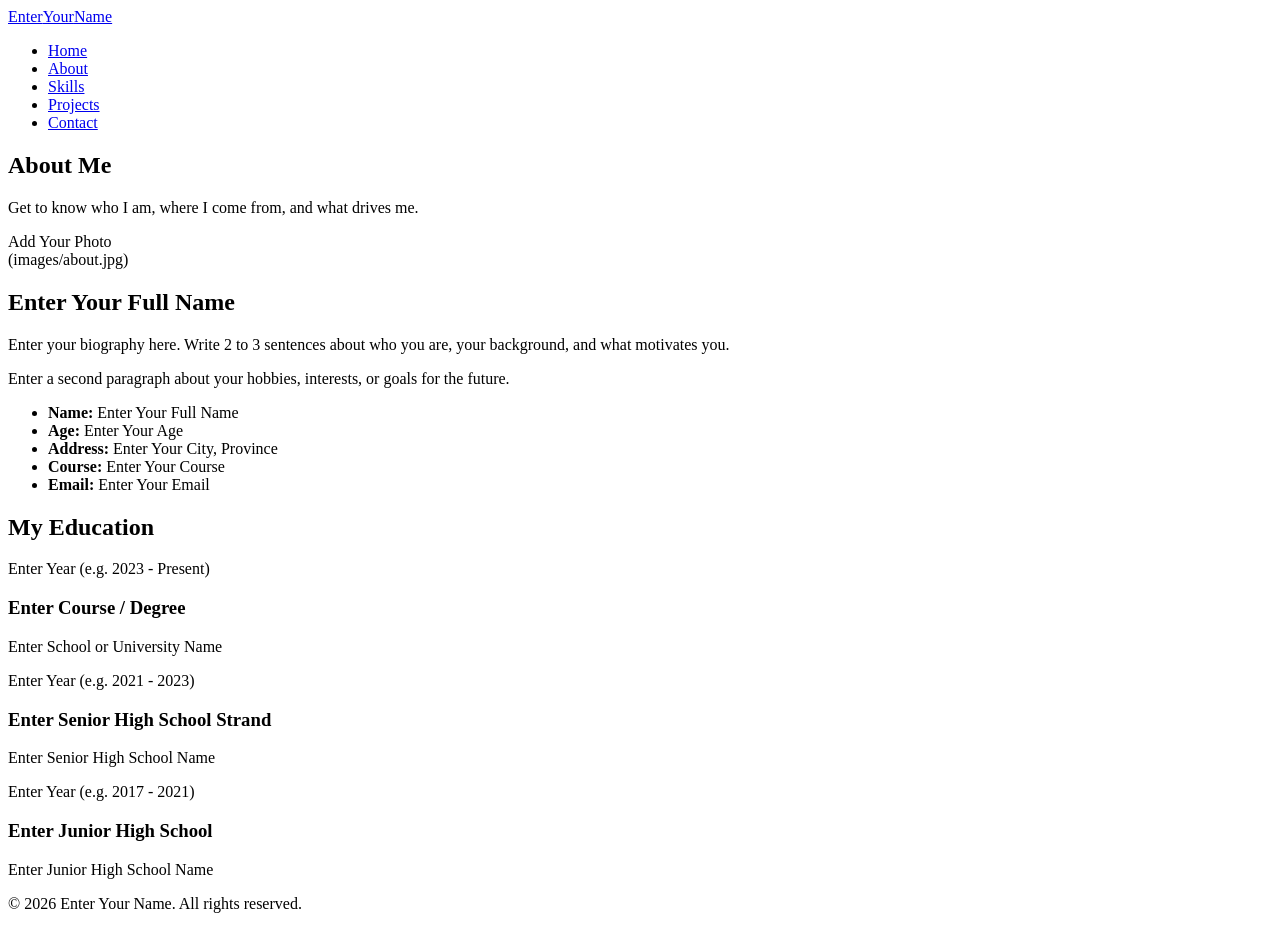
==== about.html @ 58ec13a2 "Add files via upload" ====
<!DOCTYPE html>
<html lang="en">
<head>
  <meta charset="UTF-8">
  <meta name="viewport" content="width=device-width, initial-scale=1.0">
  <meta name="description" content="About Enter Your Name">
  <title>About | Enter Your Name</title>
  <link rel="stylesheet" href="css/style.css">
</head>
<body>

  <!-- NAVIGATION -->
  <header class="navbar">
    <div class="container nav-inner">
      <a href="index.html" class="logo">Enter<span>Your</span>Name</a>
      <nav>
        <ul class="nav-links">
          <li><a href="index.html">Home</a></li>
          <li><a href="about.html" class="active">About</a></li>
          <li><a href="skills.html">Skills</a></li>
          <li><a href="projects.html">Projects</a></li>
          <li><a href="contact.html">Contact</a></li>
        </ul>
      </nav>
    </div>
  </header>

  <!-- PAGE HEADER -->
  <section class="page-header container">
    <h1>About <span>Me</span></h1>
    <p>Get to know who I am, where I come from, and what drives me.</p>
  </section>

  <!-- ABOUT CONTENT -->
  <section class="section">
    <div class="container about-grid">
      <!-- Replace with: <img src="images/about.jpg" alt="Enter Your Name"> -->
      <div class="photo-placeholder">Add Your Photo<br>(images/about.jpg)</div>

      <div class="about-text">
        <h2>Enter Your Full Name</h2>
        <p>
          Enter your biography here. Write 2 to 3 sentences about who you are,
          your background, and what motivates you.
        </p>
        <p>
          Enter a second paragraph about your hobbies, interests, or goals for
          the future.
        </p>

        <ul class="info-list">
          <li><strong>Name:</strong> Enter Your Full Name</li>
          <li><strong>Age:</strong> Enter Your Age</li>
          <li><strong>Address:</strong> Enter Your City, Province</li>
          <li><strong>Course:</strong> Enter Your Course</li>
          <li><strong>Email:</strong> Enter Your Email</li>
        </ul>
      </div>
    </div>
  </section>

  <!-- EDUCATION -->
  <section class="section">
    <div class="container">
      <h2 class="section-title">My <span>Education</span></h2>
      <div class="timeline">
        <div class="timeline-item">
          <span>Enter Year (e.g. 2023 - Present)</span>
          <h3>Enter Course / Degree</h3>
          <p>Enter School or University Name</p>
        </div>
        <div class="timeline-item">
          <span>Enter Year (e.g. 2021 - 2023)</span>
          <h3>Enter Senior High School Strand</h3>
          <p>Enter Senior High School Name</p>
        </div>
        <div class="timeline-item">
          <span>Enter Year (e.g. 2017 - 2021)</span>
          <h3>Enter Junior High School</h3>
          <p>Enter Junior High School Name</p>
        </div>
      </div>
    </div>
  </section>

  <footer class="footer">
    <p>&copy; 2026 Enter Your Name. All rights reserved.</p>
  </footer>

</body>
</html>
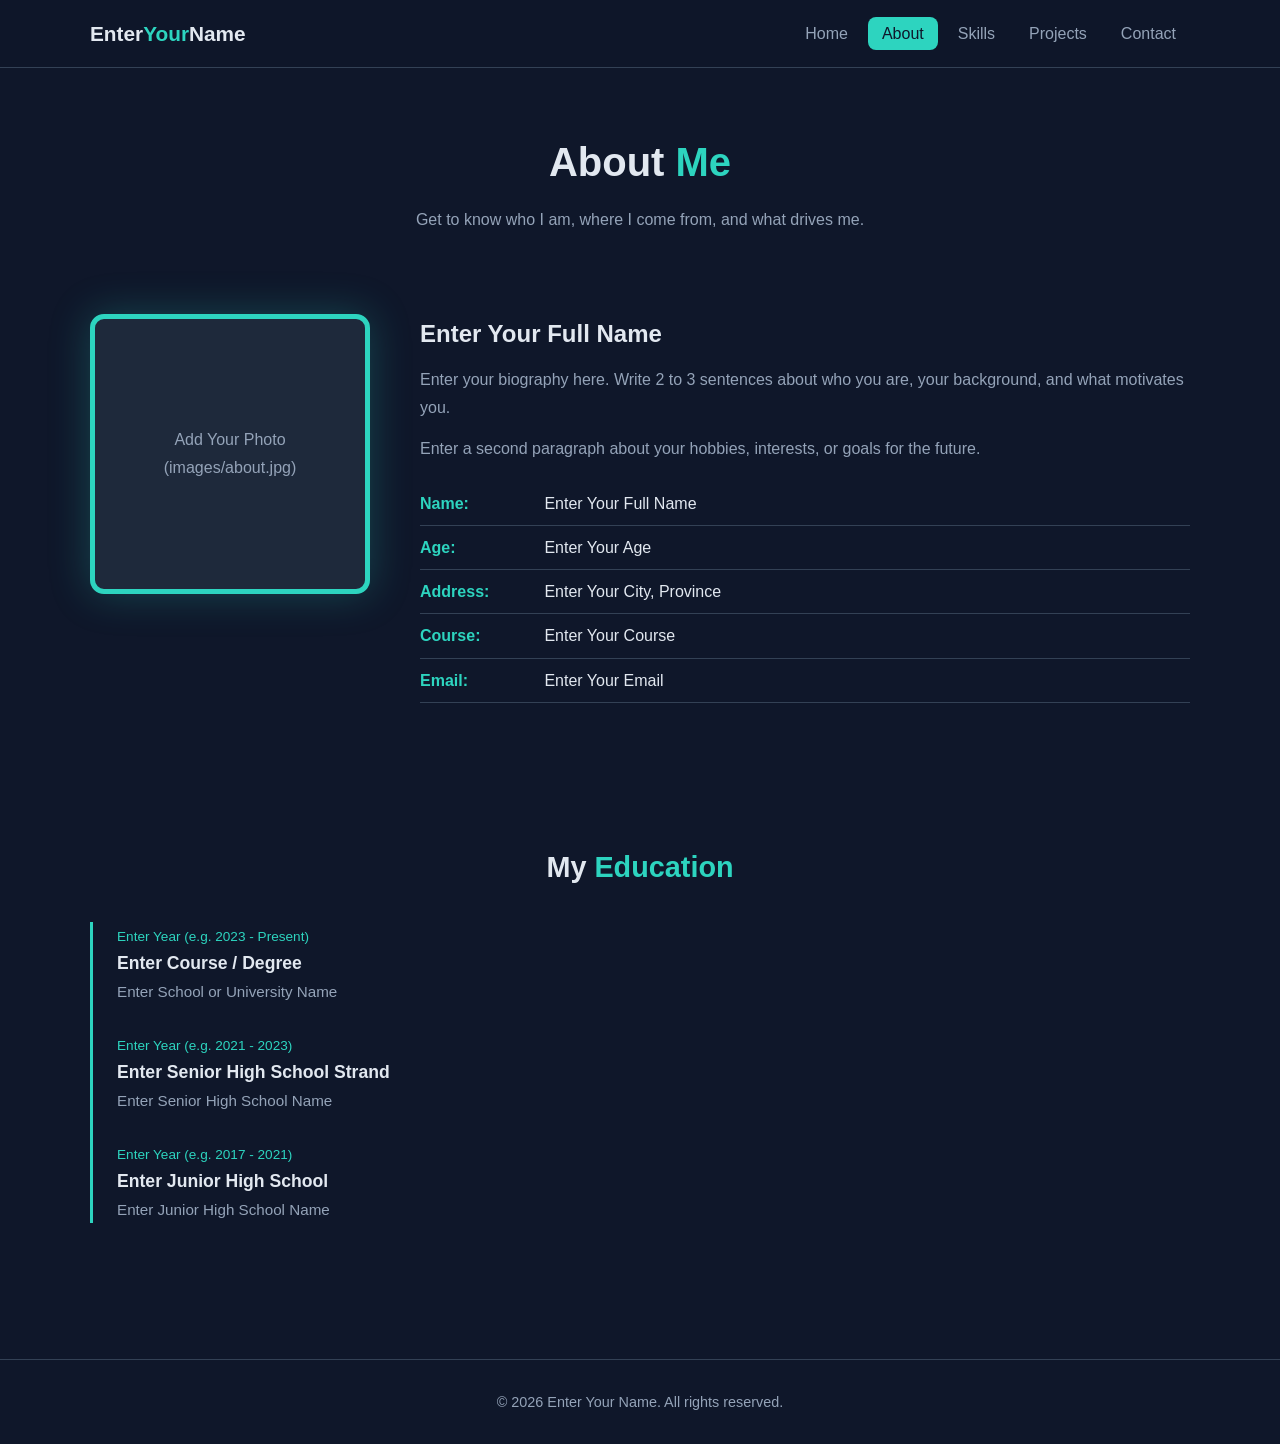
==== commit 974ca34f: "Fix stylesheet link path in about.html" ====
--- a/about.html
+++ b/about.html
@@ -5,7 +5,7 @@
   <meta name="viewport" content="width=device-width, initial-scale=1.0">
   <meta name="description" content="About Enter Your Name">
   <title>About | Enter Your Name</title>
-  <link rel="stylesheet" href="css/style.css">
+  <link rel="stylesheet" href="style.css">
 </head>
 <body>
 
--- a/style.css
+++ b/style.css
@@ -0,0 +1,541 @@
+/* =========================================================
+   PORTFOLIO STYLESHEET
+   Sections:
+   1. Variables (change colors here!)
+   2. Reset & base
+   3. Navigation
+   4. Buttons
+   5. Hero (home page)
+   6. Sections & headings
+   7. Cards (skills, projects)
+   8. About page
+   9. Contact page
+   10. Footer
+   11. Responsive (tablet & mobile)
+   ========================================================= */
+
+
+/* 1. VARIABLES -------------------------------------------- */
+:root {
+  --bg: #0f172a;          /* page background */
+  --bg-card: #1e293b;     /* cards / panels */
+  --text: #e2e8f0;        /* main text */
+  --text-muted: #94a3b8;  /* softer text */
+  --accent: #2dd4bf;      /* highlight color (teal) */
+  --accent-dark: #14b8a6; /* hover color */
+  --border: #334155;
+  --radius: 14px;
+  --max-width: 1100px;
+}
+
+
+/* 2. RESET & BASE ----------------------------------------- */
+* {
+  margin: 0;
+  padding: 0;
+  box-sizing: border-box;
+}
+
+html {
+  scroll-behavior: smooth;
+}
+
+body {
+  font-family: "Segoe UI", Tahoma, Geneva, Verdana, sans-serif;
+  background: var(--bg);
+  color: var(--text);
+  line-height: 1.7;
+}
+
+img {
+  max-width: 100%;
+  display: block;
+}
+
+a {
+  color: var(--accent);
+  text-decoration: none;
+}
+
+.container {
+  width: 90%;
+  max-width: var(--max-width);
+  margin: 0 auto;
+}
+
+
+/* 3. NAVIGATION ------------------------------------------- */
+.navbar {
+  position: sticky;
+  top: 0;
+  z-index: 100;
+  background: rgba(15, 23, 42, 0.92);
+  backdrop-filter: blur(8px);
+  border-bottom: 1px solid var(--border);
+}
+
+.nav-inner {
+  display: flex;
+  align-items: center;
+  justify-content: space-between;
+  flex-wrap: wrap;
+  gap: 10px;
+  padding: 16px 0;
+}
+
+.logo {
+  font-size: 1.3rem;
+  font-weight: 700;
+  color: var(--text);
+}
+
+.logo span {
+  color: var(--accent);
+}
+
+.nav-links {
+  display: flex;
+  flex-wrap: wrap;
+  list-style: none;
+  gap: 6px;
+}
+
+.nav-links a {
+  color: var(--text-muted);
+  padding: 8px 14px;
+  border-radius: 8px;
+  font-weight: 500;
+  transition: 0.25s;
+}
+
+.nav-links a:hover,
+.nav-links a.active {
+  color: var(--bg);
+  background: var(--accent);
+}
+
+
+/* 4. BUTTONS ---------------------------------------------- */
+.btn {
+  display: inline-block;
+  padding: 12px 28px;
+  border-radius: 50px;
+  font-weight: 600;
+  border: 2px solid var(--accent);
+  transition: 0.25s;
+  cursor: pointer;
+  font-size: 1rem;
+}
+
+.btn-primary {
+  background: var(--accent);
+  color: var(--bg);
+}
+
+.btn-primary:hover {
+  background: var(--accent-dark);
+  border-color: var(--accent-dark);
+}
+
+.btn-outline {
+  background: transparent;
+  color: var(--accent);
+}
+
+.btn-outline:hover {
+  background: var(--accent);
+  color: var(--bg);
+}
+
+
+/* 5. HERO (HOME PAGE) ------------------------------------- */
+.hero {
+  min-height: 80vh;
+  display: flex;
+  align-items: center;
+  padding: 60px 0;
+}
+
+.hero-inner {
+  display: flex;
+  align-items: center;
+  justify-content: space-between;
+  gap: 50px;
+}
+
+.hero-text {
+  flex: 1;
+}
+
+.hero-text .greeting {
+  color: var(--accent);
+  font-weight: 600;
+  letter-spacing: 2px;
+  text-transform: uppercase;
+  font-size: 0.9rem;
+}
+
+.hero-text h1 {
+  font-size: 3.2rem;
+  line-height: 1.2;
+  margin: 10px 0;
+}
+
+.hero-text h1 span {
+  color: var(--accent);
+}
+
+.hero-text .role {
+  font-size: 1.3rem;
+  color: var(--text-muted);
+  margin-bottom: 18px;
+}
+
+.hero-text p {
+  color: var(--text-muted);
+  max-width: 520px;
+  margin-bottom: 28px;
+}
+
+.hero-buttons {
+  display: flex;
+  flex-wrap: wrap;
+  gap: 14px;
+}
+
+.hero-image {
+  flex: 0 0 auto;
+}
+
+.hero-image img,
+.photo-placeholder {
+  width: 320px;
+  height: 320px;
+  border-radius: 50%;
+  object-fit: cover;
+  border: 5px solid var(--accent);
+  box-shadow: 0 0 40px rgba(45, 212, 191, 0.25);
+}
+
+/* shown when no photo has been added yet */
+.photo-placeholder {
+  display: flex;
+  align-items: center;
+  justify-content: center;
+  text-align: center;
+  background: var(--bg-card);
+  color: var(--text-muted);
+  padding: 20px;
+}
+
+
+/* 6. SECTIONS & HEADINGS ---------------------------------- */
+.section {
+  padding: 70px 0;
+}
+
+.page-header {
+  text-align: center;
+  padding: 60px 0 10px;
+}
+
+.page-header h1 {
+  font-size: 2.5rem;
+}
+
+.page-header h1 span {
+  color: var(--accent);
+}
+
+.page-header p {
+  color: var(--text-muted);
+  max-width: 600px;
+  margin: 10px auto 0;
+}
+
+.section-title {
+  font-size: 1.8rem;
+  margin-bottom: 30px;
+  text-align: center;
+}
+
+.section-title span {
+  color: var(--accent);
+}
+
+.grid {
+  display: grid;
+  grid-template-columns: repeat(auto-fit, minmax(260px, 1fr));
+  gap: 24px;
+}
+
+
+/* 7. CARDS ------------------------------------------------ */
+.card {
+  background: var(--bg-card);
+  border: 1px solid var(--border);
+  border-radius: var(--radius);
+  padding: 26px;
+  transition: 0.3s;
+}
+
+.card:hover {
+  transform: translateY(-6px);
+  border-color: var(--accent);
+}
+
+.card h3 {
+  margin-bottom: 8px;
+  font-size: 1.2rem;
+}
+
+.card p {
+  color: var(--text-muted);
+  font-size: 0.95rem;
+}
+
+.card .icon {
+  font-size: 2rem;
+  margin-bottom: 10px;
+}
+
+/* Skill bars */
+.skill {
+  margin-bottom: 22px;
+}
+
+.skill-top {
+  display: flex;
+  justify-content: space-between;
+  margin-bottom: 6px;
+  font-weight: 500;
+}
+
+.bar {
+  height: 10px;
+  background: var(--border);
+  border-radius: 10px;
+  overflow: hidden;
+}
+
+.bar-fill {
+  height: 100%;
+  background: linear-gradient(90deg, var(--accent), var(--accent-dark));
+  border-radius: 10px;
+}
+
+/* Project cards */
+.project-card {
+  padding: 0;
+  overflow: hidden;
+}
+
+.project-img {
+  height: 180px;
+  background: var(--border);
+  display: flex;
+  align-items: center;
+  justify-content: center;
+  color: var(--text-muted);
+  font-size: 0.9rem;
+  text-align: center;
+}
+
+.project-img img {
+  width: 100%;
+  height: 100%;
+  object-fit: cover;
+}
+
+.project-body {
+  padding: 22px;
+}
+
+.tags {
+  display: flex;
+  flex-wrap: wrap;
+  gap: 8px;
+  margin: 12px 0;
+}
+
+.tag {
+  background: rgba(45, 212, 191, 0.12);
+  color: var(--accent);
+  padding: 3px 12px;
+  border-radius: 20px;
+  font-size: 0.8rem;
+}
+
+
+/* 8. ABOUT PAGE ------------------------------------------- */
+.about-grid {
+  display: flex;
+  gap: 50px;
+  align-items: flex-start;
+}
+
+.about-grid .photo-placeholder,
+.about-grid img {
+  flex: 0 0 auto;
+  width: 280px;
+  height: 280px;
+  border-radius: var(--radius);
+}
+
+.about-text h2 {
+  margin-bottom: 12px;
+}
+
+.about-text p {
+  color: var(--text-muted);
+  margin-bottom: 14px;
+}
+
+.info-list {
+  list-style: none;
+  margin-top: 20px;
+}
+
+.info-list li {
+  padding: 8px 0;
+  border-bottom: 1px solid var(--border);
+}
+
+.info-list strong {
+  color: var(--accent);
+  display: inline-block;
+  min-width: 120px;
+}
+
+.timeline {
+  border-left: 3px solid var(--accent);
+  padding-left: 24px;
+  margin-top: 20px;
+}
+
+.timeline-item {
+  margin-bottom: 26px;
+}
+
+.timeline-item h3 {
+  font-size: 1.1rem;
+}
+
+.timeline-item span {
+  color: var(--accent);
+  font-size: 0.85rem;
+}
+
+.timeline-item p {
+  color: var(--text-muted);
+  font-size: 0.95rem;
+}
+
+
+/* 9. CONTACT PAGE ----------------------------------------- */
+.contact-grid {
+  display: grid;
+  grid-template-columns: 1fr 1.4fr;
+  gap: 40px;
+}
+
+.contact-info .card {
+  margin-bottom: 18px;
+}
+
+.form-group {
+  margin-bottom: 18px;
+}
+
+.form-group label {
+  display: block;
+  margin-bottom: 6px;
+  font-weight: 500;
+}
+
+.form-group input,
+.form-group textarea {
+  width: 100%;
+  padding: 12px 14px;
+  background: var(--bg);
+  border: 1px solid var(--border);
+  border-radius: 10px;
+  color: var(--text);
+  font-family: inherit;
+  font-size: 1rem;
+}
+
+.form-group input:focus,
+.form-group textarea:focus {
+  outline: none;
+  border-color: var(--accent);
+}
+
+.form-group textarea {
+  resize: vertical;
+  min-height: 140px;
+}
+
+
+/* 10. FOOTER ---------------------------------------------- */
+.footer {
+  text-align: center;
+  padding: 30px 0;
+  margin-top: 40px;
+  border-top: 1px solid var(--border);
+  color: var(--text-muted);
+  font-size: 0.9rem;
+}
+
+
+/* 11. RESPONSIVE ------------------------------------------ */
+@media (max-width: 800px) {
+  .hero-inner,
+  .about-grid {
+    flex-direction: column-reverse;
+    text-align: center;
+  }
+
+  .about-grid {
+    flex-direction: column;
+    align-items: center;
+  }
+
+  .hero-text p {
+    margin-left: auto;
+    margin-right: auto;
+  }
+
+  .hero-buttons {
+    justify-content: center;
+  }
+
+  .hero-text h1 {
+    font-size: 2.4rem;
+  }
+
+  .hero-image img,
+  .photo-placeholder {
+    width: 240px;
+    height: 240px;
+  }
+
+  .contact-grid {
+    grid-template-columns: 1fr;
+  }
+
+  .nav-inner {
+    justify-content: center;
+  }
+}
+
+@media (max-width: 480px) {
+  .nav-links a {
+    padding: 6px 10px;
+    font-size: 0.9rem;
+  }
+
+  .page-header h1 {
+    font-size: 2rem;
+  }
+}
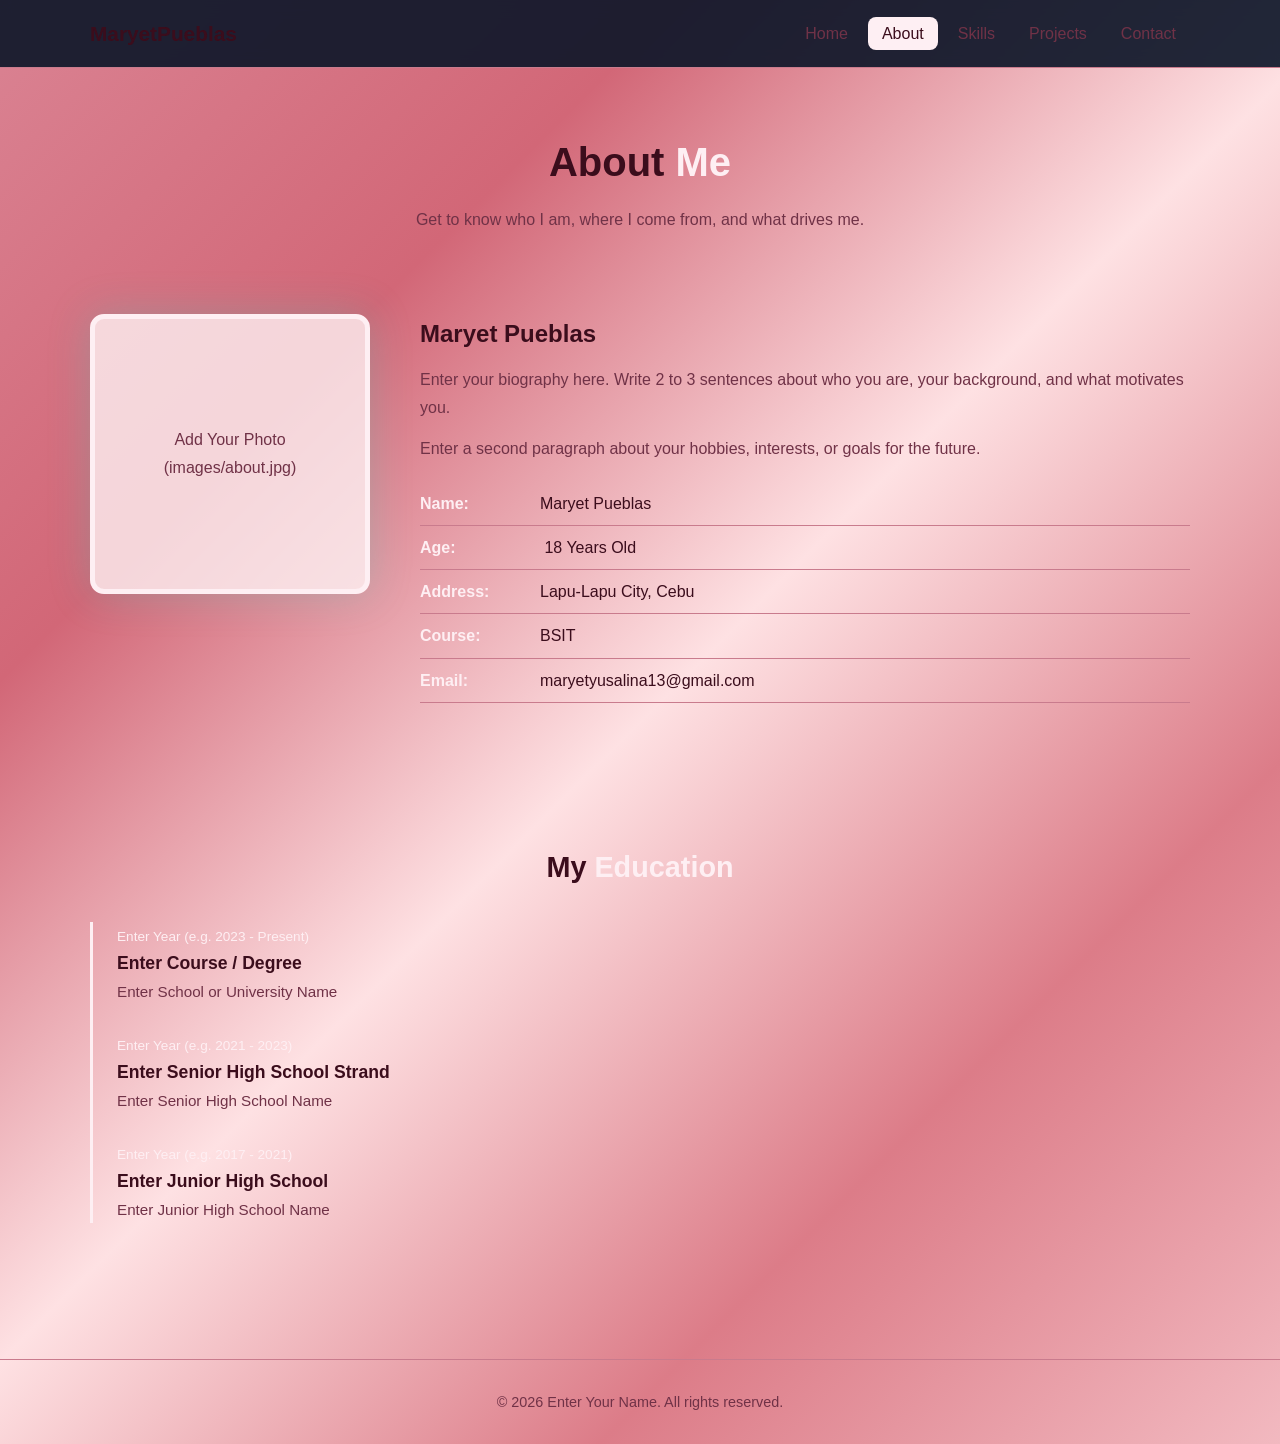
==== commit 45643cbc: "Update personal information in about.html" ====
--- a/about.html
+++ b/about.html
@@ -4,7 +4,7 @@
   <meta charset="UTF-8">
   <meta name="viewport" content="width=device-width, initial-scale=1.0">
   <meta name="description" content="About Enter Your Name">
-  <title>About | Enter Your Name</title>
+  <title>About | Maryet Pueblas</title>
   <link rel="stylesheet" href="style.css">
 </head>
 <body>
@@ -12,7 +12,7 @@
   <!-- NAVIGATION -->
   <header class="navbar">
     <div class="container nav-inner">
-      <a href="index.html" class="logo">Enter<span>Your</span>Name</a>
+      <a href="index.html" class="logo">Maryet<span></span>Pueblas</a>
       <nav>
         <ul class="nav-links">
           <li><a href="index.html">Home</a></li>
@@ -38,7 +38,7 @@
       <div class="photo-placeholder">Add Your Photo<br>(images/about.jpg)</div>
 
       <div class="about-text">
-        <h2>Enter Your Full Name</h2>
+        <h2>Maryet Pueblas</h2>
         <p>
           Enter your biography here. Write 2 to 3 sentences about who you are,
           your background, and what motivates you.
@@ -49,11 +49,11 @@
         </p>
 
         <ul class="info-list">
-          <li><strong>Name:</strong> Enter Your Full Name</li>
-          <li><strong>Age:</strong> Enter Your Age</li>
-          <li><strong>Address:</strong> Enter Your City, Province</li>
-          <li><strong>Course:</strong> Enter Your Course</li>
-          <li><strong>Email:</strong> Enter Your Email</li>
+          <li><strong>Name:</strong>Maryet Pueblas</li>
+          <li><strong>Age:</strong> 18 Years Old</li>
+          <li><strong>Address:</strong>Lapu-Lapu City, Cebu</li>
+          <li><strong>Course:</strong>BSIT</li>
+          <li><strong>Email:</strong>maryetyusalina13@gmail.com</li>
         </ul>
       </div>
     </div>
--- a/style.css
+++ b/style.css
@@ -17,13 +17,14 @@
 
 /* 1. VARIABLES -------------------------------------------- */
 :root {
-  --bg: #0f172a;          /* page background */
-  --bg-card: #1e293b;     /* cards / panels */
-  --text: #e2e8f0;        /* main text */
-  --text-muted: #94a3b8;  /* softer text */
-  --accent: #2dd4bf;      /* highlight color (teal) */
-  --accent-dark: #14b8a6; /* hover color */
-  --border: #334155;
+  --bg: linear-gradient(135deg, #da8393, #d26777, #fee1e3, #dc7c88, #f2b9c0);
+  --bg-fallback: #f2b9c0;
+  --bg-card: rgba(255, 245, 246, 0.78); /* cards / panels */
+  --text: #3b0d1c;        /* main text */
+  --text-muted: #703247;  /* softer text */
+  --accent: #feeff3 ;     /* highlight color*/
+  --accent-dark: #fb6f92; /* hover color */
+  --border: #c97b8d;
   --radius: 14px;
   --max-width: 1100px;
 }
@@ -42,8 +43,10 @@
 
 body {
   font-family: "Segoe UI", Tahoma, Geneva, Verdana, sans-serif;
-  background: var(--bg);
-  color: var(--text);
+  background-color: var(--bg-fallback);
+  background-image: var(--bg);
+  min-height: 100vh;
+  color: var(--text);              
   line-height: 1.7;
 }
 
@@ -273,16 +276,21 @@
 /* 7. CARDS ------------------------------------------------ */
 .card {
   background: var(--bg-card);
-  border: 1px solid var(--border);
+  backdrop-filter: blur(10px);
+  -webkit-backdrop-filter: blur(10px); /* Safari support */
+  border: 1px solid rgba(255, 255, 255, 0.5); /* Soft glass edge highlight */
   border-radius: var(--radius);
   padding: 26px;
-  transition: 0.3s;
+  box-shadow: 0 8px 20px rgba(59, 13, 28, 0.08);
+  transition: transform 0.3s ease, box-shadow 0.3s ease, border-color 0.3s ease;
 }
 
 .card:hover {
-  transform: translateY(-6px);
-  border-color: var(--accent);
-}
+  transform: translateY(-4px);
+  border-color: var(--accent-dark);
+  box-shadow: 0 12px 24px rgba(210, 103, 119, 0.18);
+}
+
 
 .card h3 {
   margin-bottom: 8px;
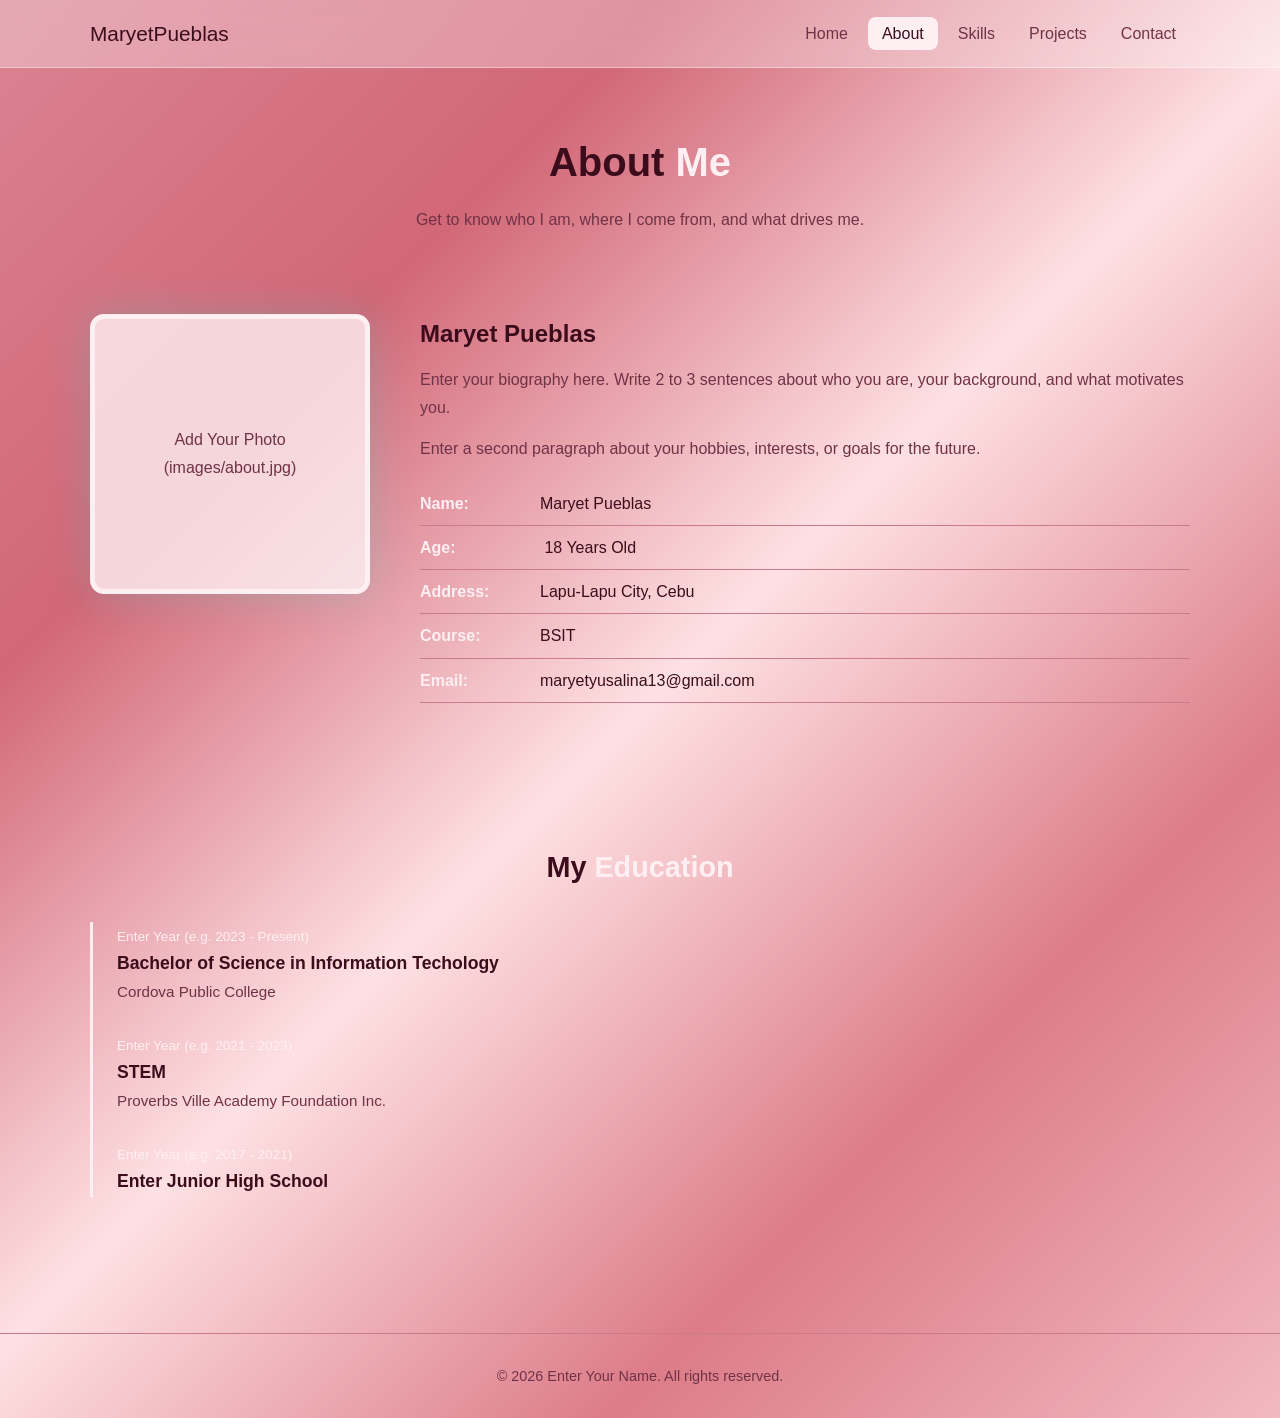
==== commit fab74b08: "Update education details in about.html" ====
--- a/about.html
+++ b/about.html
@@ -66,19 +66,18 @@
       <div class="timeline">
         <div class="timeline-item">
           <span>Enter Year (e.g. 2023 - Present)</span>
-          <h3>Enter Course / Degree</h3>
-          <p>Enter School or University Name</p>
+          <h3>Bachelor of Science in Information Techology</h3>
+          <p>Cordova Public College</p>
         </div>
         <div class="timeline-item">
           <span>Enter Year (e.g. 2021 - 2023)</span>
-          <h3>Enter Senior High School Strand</h3>
-          <p>Enter Senior High School Name</p>
+          <h3>STEM</h3>
+          <p>Proverbs Ville Academy Foundation Inc.</p>
         </div>
         <div class="timeline-item">
           <span>Enter Year (e.g. 2017 - 2021)</span>
           <h3>Enter Junior High School</h3>
-          <p>Enter Junior High School Name</p>
-        </div>
+                 </div>
       </div>
     </div>
   </section>
--- a/style.css
+++ b/style.css
@@ -20,7 +20,7 @@
   --bg: linear-gradient(135deg, #da8393, #d26777, #fee1e3, #dc7c88, #f2b9c0);
   --bg-fallback: #f2b9c0;
   --bg-card: rgba(255, 245, 246, 0.78); /* cards / panels */
-  --text: #3b0d1c;        /* main text */
+   --text: #3b0d1c;        /* main text */
   --text-muted: #703247;  /* softer text */
   --accent: #feeff3 ;     /* highlight color*/
   --accent-dark: #fb6f92; /* hover color */
@@ -68,15 +68,25 @@
 
 
 /* 3. NAVIGATION ------------------------------------------- */
+.navbar a {
+  color: var(--text);
+  text-decoration: none;
+  font-weight: 500;
+  transition: color 0.3s ease;
+}
 .navbar {
   position: sticky;
   top: 0;
-  z-index: 100;
-  background: rgba(15, 23, 42, 0.92);
-  backdrop-filter: blur(8px);
-  border-bottom: 1px solid var(--border);
-}
-
+  z-index: 1000;
+
+  background: rgba(255, 255, 255, 0.3);
+  backdrop-filter: blur(12px);
+  -webkit-backdrop-filter: blur(12px);
+  border-bottom: 1px solid rgba(255, 255, 255, 0.4);
+}
+.navbar a:hover {
+  color: var(--accent-dark);
+}
 .nav-inner {
   display: flex;
   align-items: center;
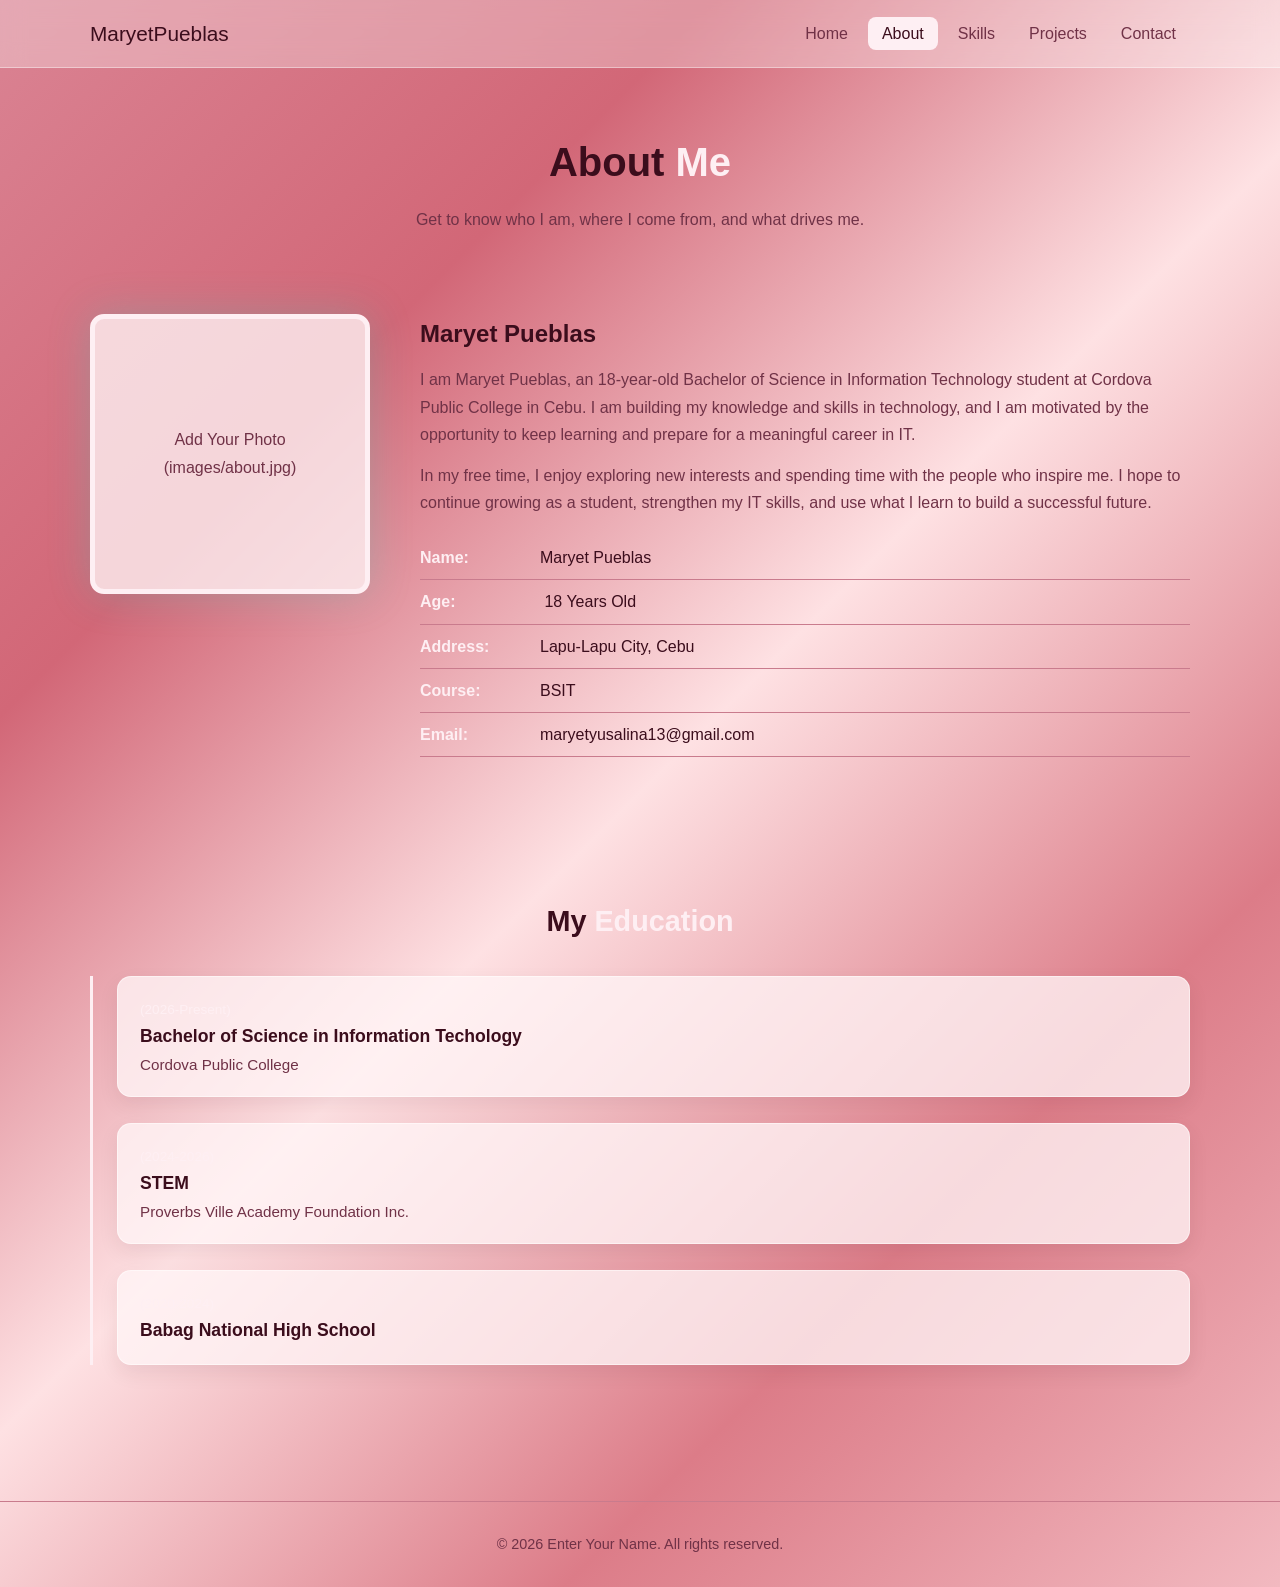
==== commit 272eac0b: "Revise about section with personal details Updated the biography and education sections to reflect p" ====
--- a/about.html
+++ b/about.html
@@ -3,7 +3,7 @@
 <head>
   <meta charset="UTF-8">
   <meta name="viewport" content="width=device-width, initial-scale=1.0">
-  <meta name="description" content="About Enter Your Name">
+  <meta name="description" content="Maryet Pueblas">
   <title>About | Maryet Pueblas</title>
   <link rel="stylesheet" href="style.css">
 </head>
@@ -40,12 +40,12 @@
       <div class="about-text">
         <h2>Maryet Pueblas</h2>
         <p>
-          Enter your biography here. Write 2 to 3 sentences about who you are,
-          your background, and what motivates you.
+          I am Maryet Pueblas, an 18-year-old Bachelor of Science in Information Technology student at Cordova Public College in Cebu.
+          I am building my knowledge and skills in technology, and I am motivated by the opportunity to keep learning and prepare for a meaningful career in IT.
         </p>
         <p>
-          Enter a second paragraph about your hobbies, interests, or goals for
-          the future.
+         In my free time, I enjoy exploring new interests and spending time with the people who inspire me. 
+          I hope to continue growing as a student, strengthen my IT skills, and use what I learn to build a successful future.
         </p>
 
         <ul class="info-list">
@@ -65,18 +65,18 @@
       <h2 class="section-title">My <span>Education</span></h2>
       <div class="timeline">
         <div class="timeline-item">
-          <span>Enter Year (e.g. 2023 - Present)</span>
+          <span>(2026-Present)</span>
           <h3>Bachelor of Science in Information Techology</h3>
           <p>Cordova Public College</p>
         </div>
         <div class="timeline-item">
-          <span>Enter Year (e.g. 2021 - 2023)</span>
+          <span> (2024-2026)</span>
           <h3>STEM</h3>
           <p>Proverbs Ville Academy Foundation Inc.</p>
         </div>
         <div class="timeline-item">
-          <span>Enter Year (e.g. 2017 - 2021)</span>
-          <h3>Enter Junior High School</h3>
+          <span> (2020-2024)</span>
+          <h3>Babag National High School</h3>
                  </div>
       </div>
     </div>
--- a/style.css
+++ b/style.css
@@ -317,9 +317,20 @@
   margin-bottom: 10px;
 }
 
-/* Skill bars */
+/* Skill cards */
 .skill {
-  margin-bottom: 22px;
+  margin-bottom: 16px;
+  padding: 20px;
+  background: var(--bg-card);
+  border: 1px solid rgba(255, 255, 255, 0.5);
+  border-radius: var(--radius);
+  box-shadow: 0 8px 20px rgba(59, 13, 28, 0.08);
+  transition: transform 0.3s ease, box-shadow 0.3s ease;
+}
+
+.skill:hover {
+  transform: translateY(-4px);
+  box-shadow: 0 12px 24px rgba(210, 103, 119, 0.18);
 }
 
 .skill-top {
@@ -424,7 +435,19 @@
   display: inline-block;
   min-width: 120px;
 }
-
+.timeline-item {
+  margin-bottom: 26px;
+  padding: 18px 22px;
+  background: var(--bg-card);
+  border: 1px solid rgba(255, 255, 255, 0.5);
+  border-radius: var(--radius);
+  box-shadow: 0 8px 20px rgba(59, 13, 28, 0.08);
+}
+
+.timeline-item span {
+  color: var(--accent-dark);
+  font-size: 0.85rem;
+}
 .timeline {
   border-left: 3px solid var(--accent);
   padding-left: 24px;
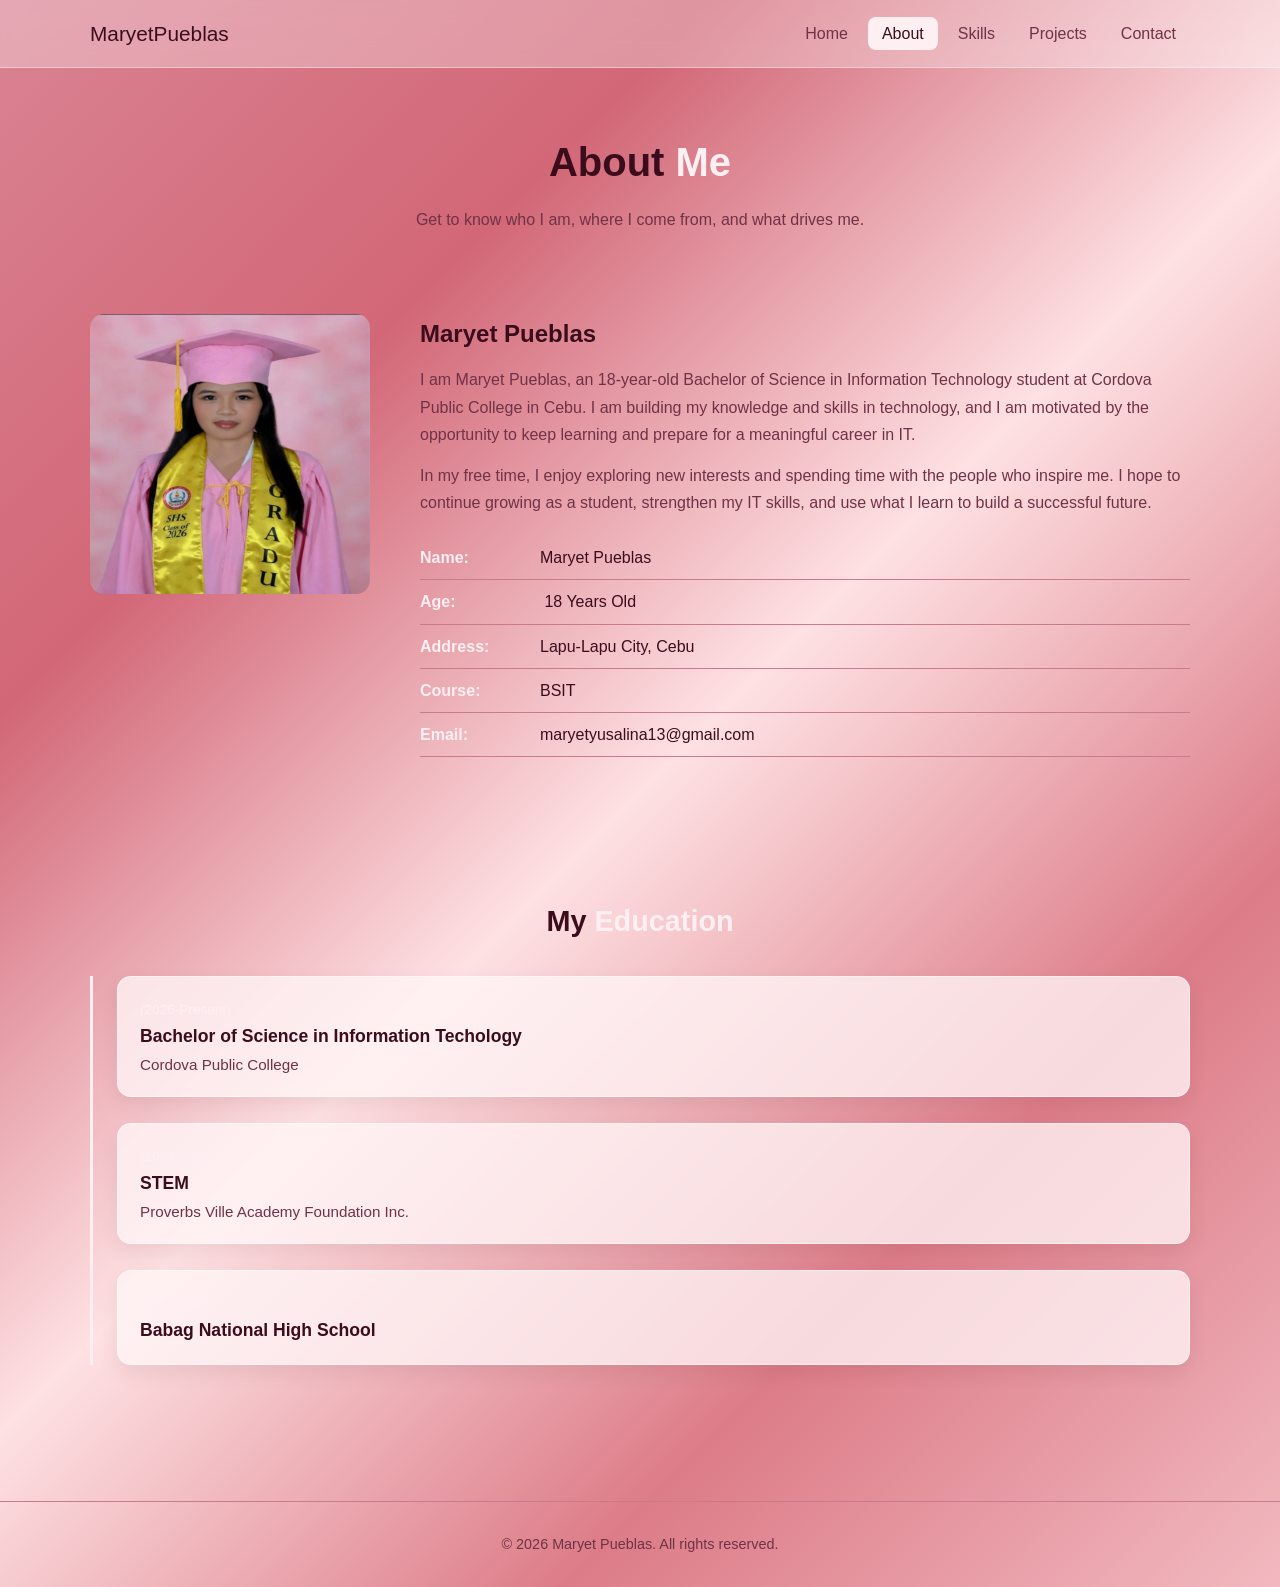
==== commit 20fbda5e: "Update photo and footer name in about.html" ====
--- a/about.html
+++ b/about.html
@@ -34,8 +34,7 @@
   <!-- ABOUT CONTENT -->
   <section class="section">
     <div class="container about-grid">
-      <!-- Replace with: <img src="images/about.jpg" alt="Enter Your Name"> -->
-      <div class="photo-placeholder">Add Your Photo<br>(images/about.jpg)</div>
+      <img src="myphoto.jpg" alt="Enter Your Name">
 
       <div class="about-text">
         <h2>Maryet Pueblas</h2>
@@ -83,7 +82,7 @@
   </section>
 
   <footer class="footer">
-    <p>&copy; 2026 Enter Your Name. All rights reserved.</p>
+    <p>&copy; 2026 Maryet Pueblas. All rights reserved.</p>
   </footer>
 
 </body>
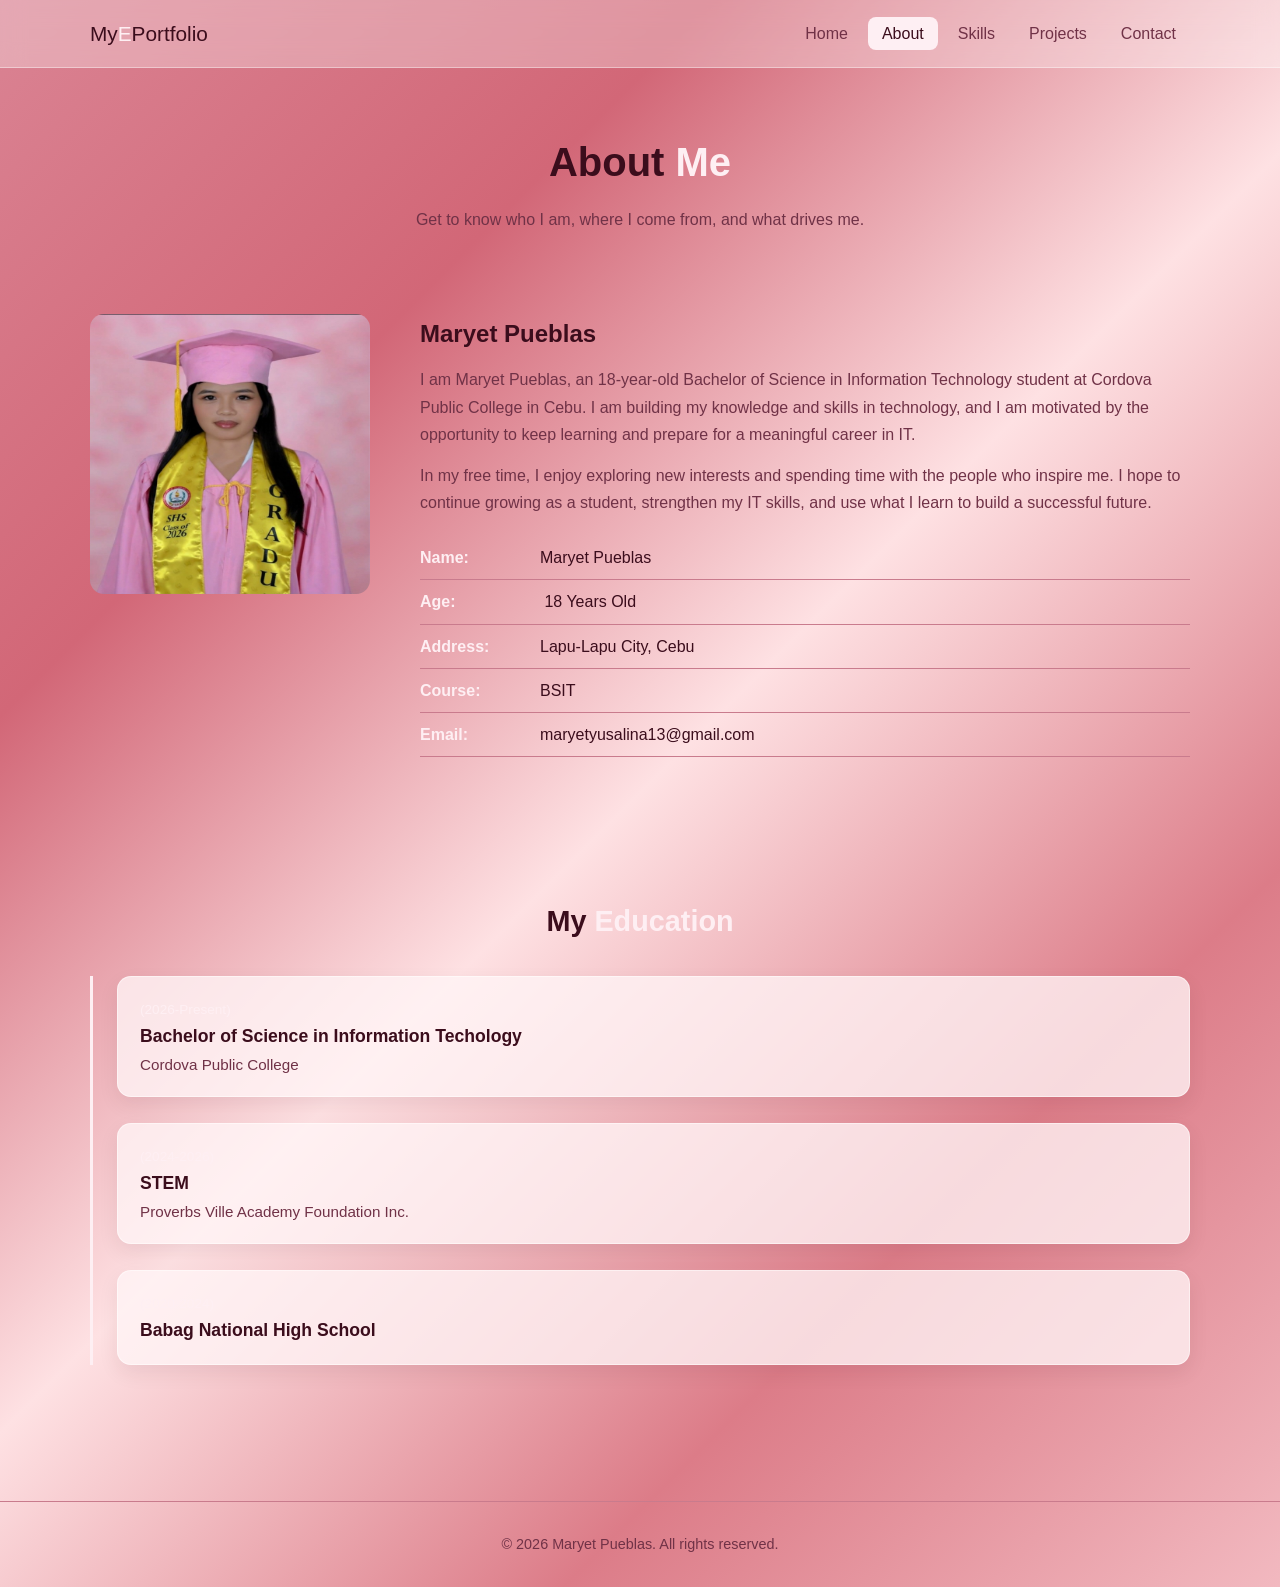
==== commit 96646602: "Update logo text in about.html" ====
--- a/about.html
+++ b/about.html
@@ -12,7 +12,7 @@
   <!-- NAVIGATION -->
   <header class="navbar">
     <div class="container nav-inner">
-      <a href="index.html" class="logo">Maryet<span></span>Pueblas</a>
+      <a href="index.html" class="logo">My<span>E</span>Portfolio</a>
       <nav>
         <ul class="nav-links">
           <li><a href="index.html">Home</a></li>
